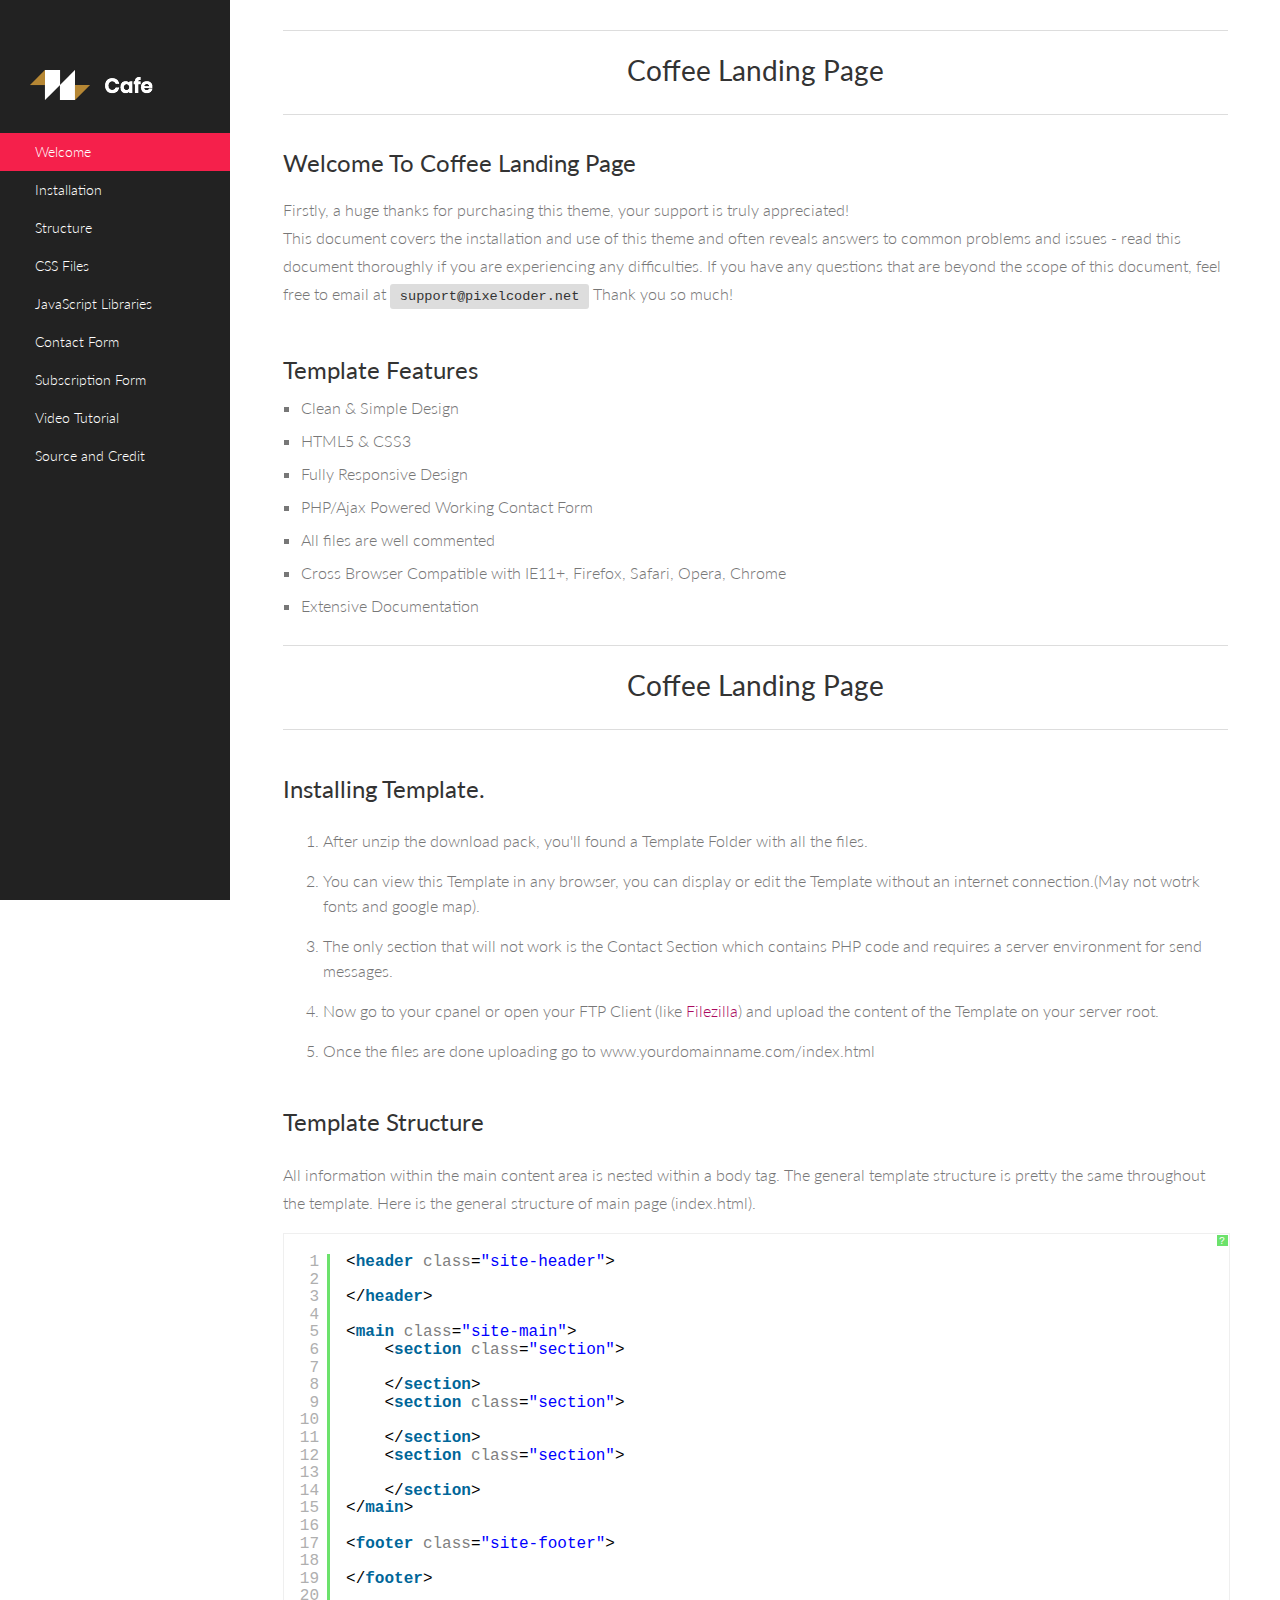
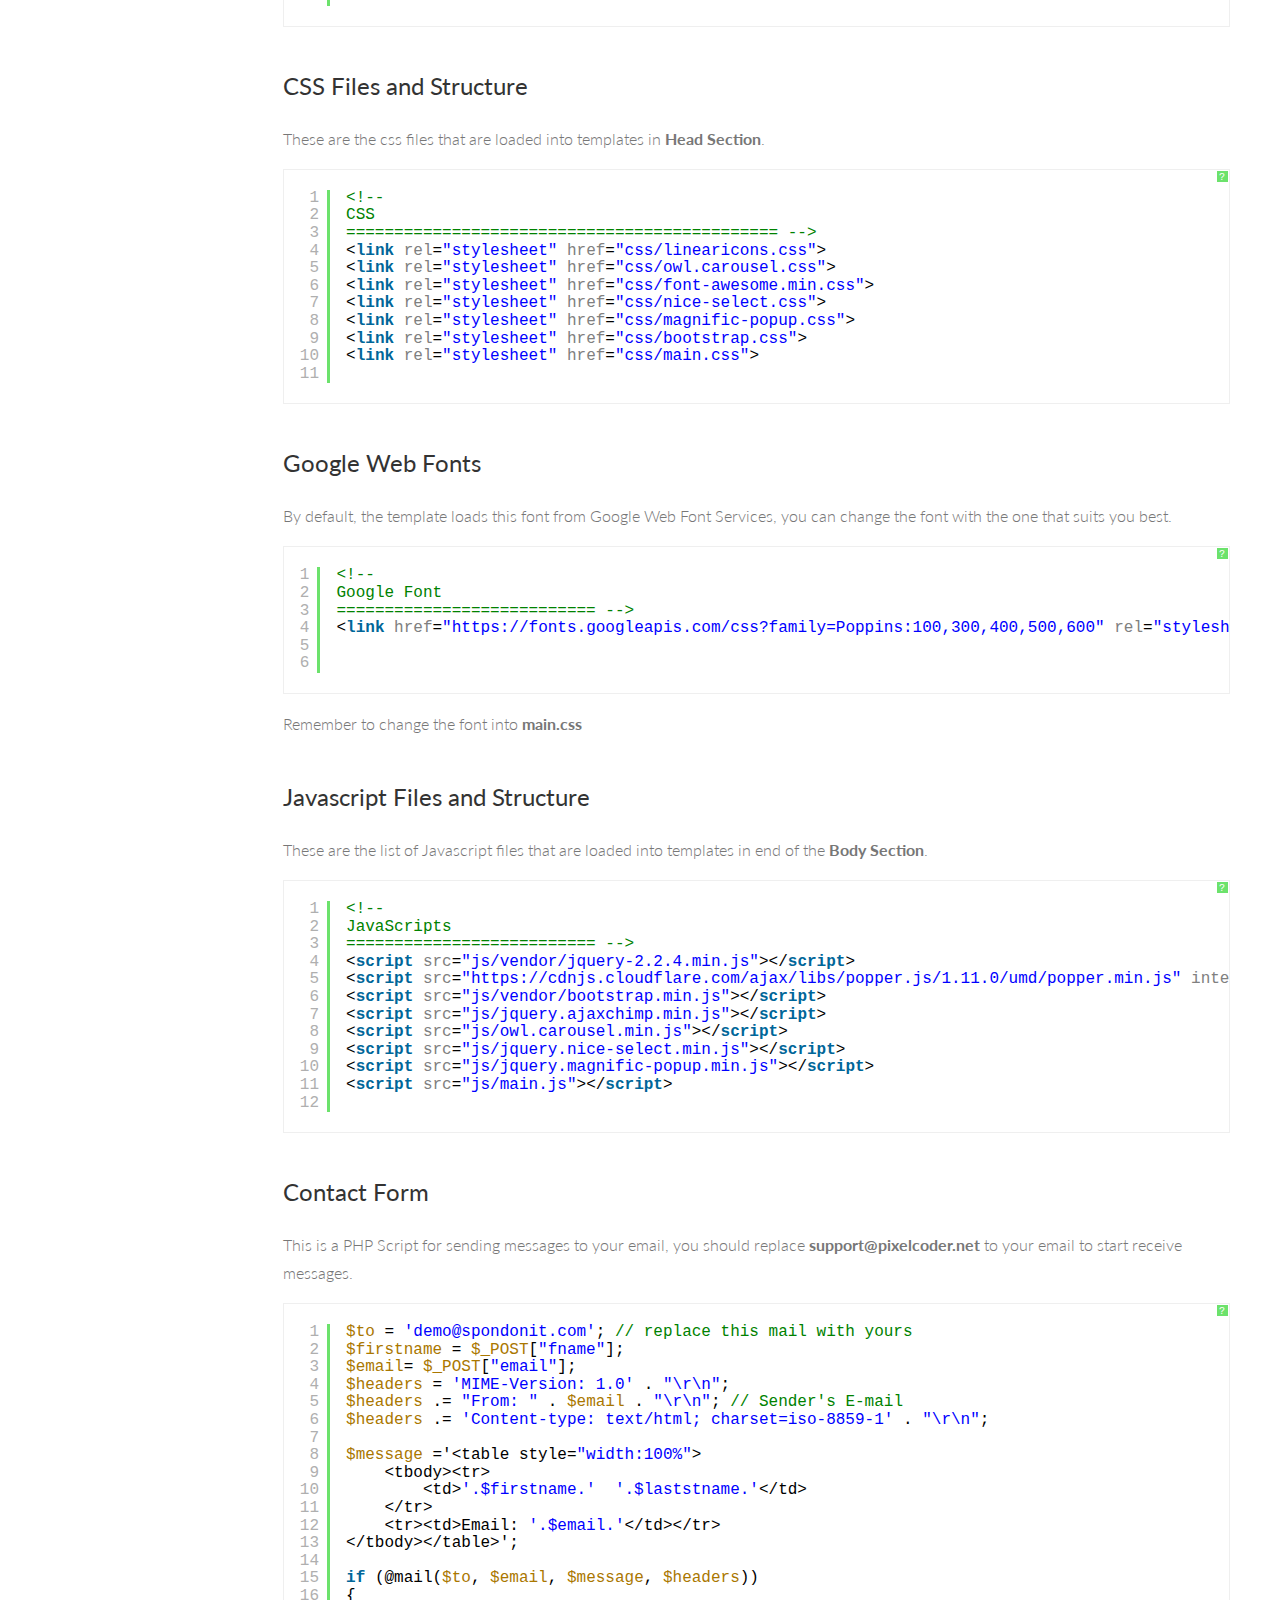
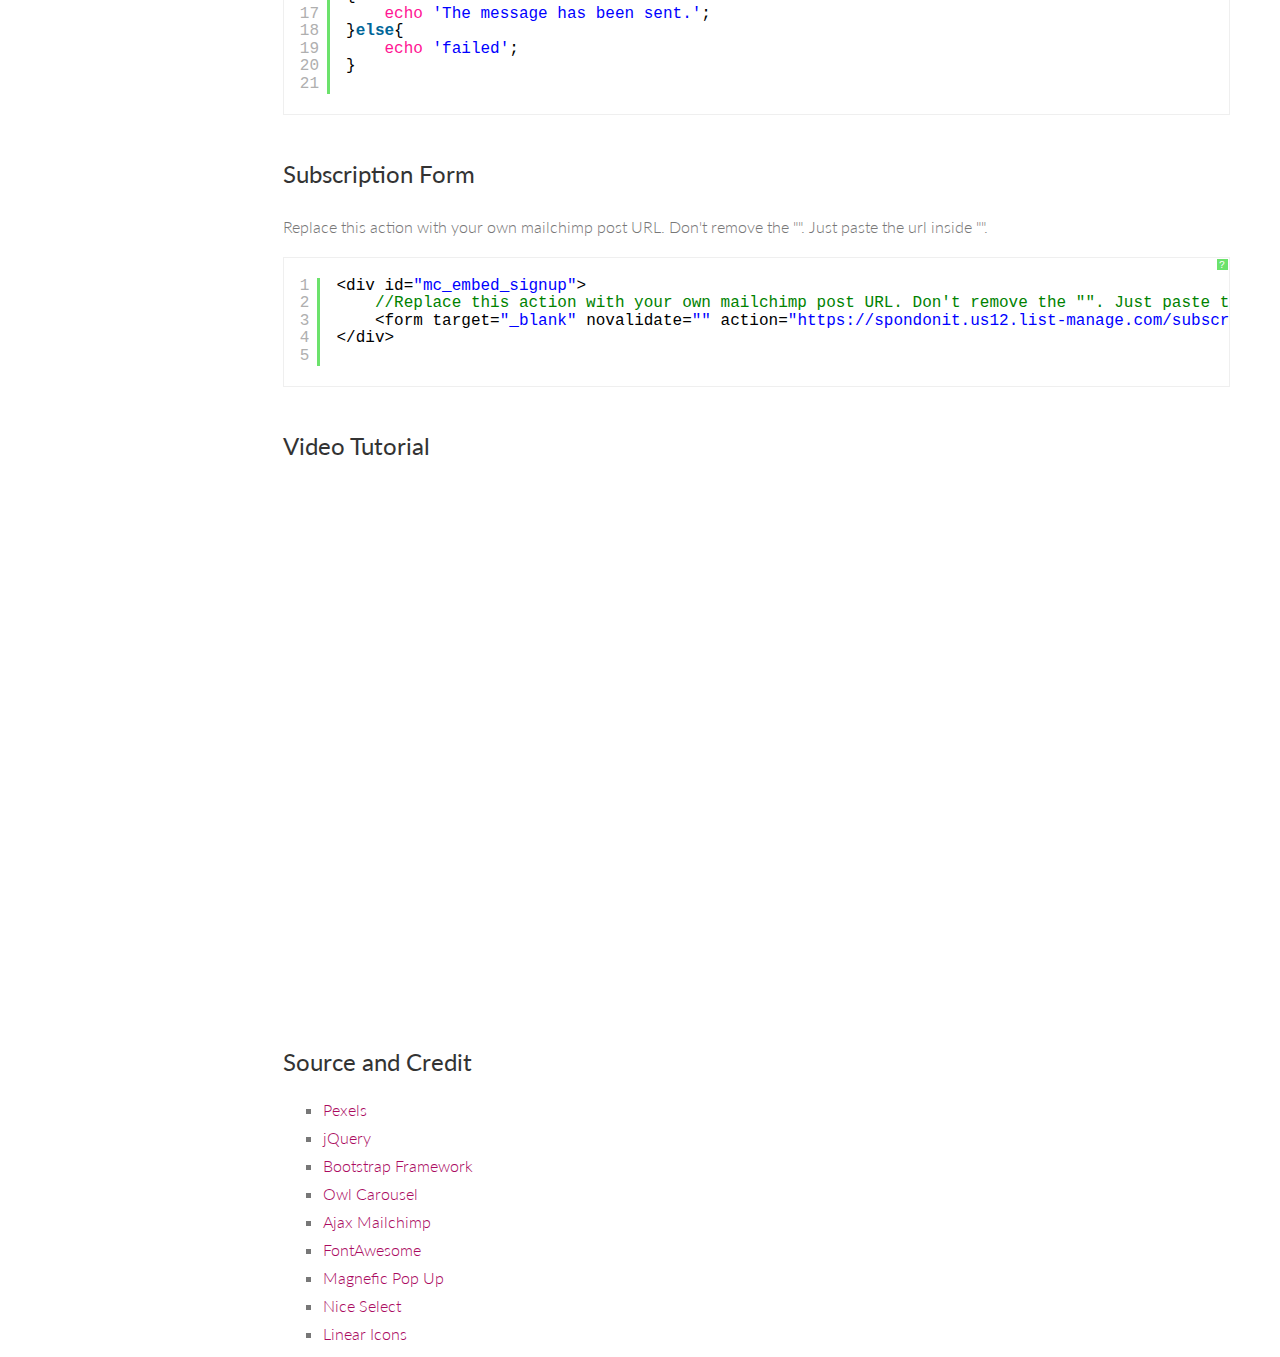
==== Coffee - Doc/index.html @ d0ec84c2 "first commit" ====
<!DOCTYPE html>
<!--[if lt IE 7]>      <html class="no-js lt-ie9 lt-ie8 lt-ie7"> <![endif]-->
<!--[if IE 7]>         <html class="no-js lt-ie9 lt-ie8"> <![endif]-->
<!--[if IE 8]>         <html class="no-js lt-ie9"> <![endif]-->
<!--[if gt IE 8]><!--> <html class="no-js"> <!--<![endif]-->
    <head>
        <meta charset="utf-8">
        <title>Coffee</title>
        <meta name="description" content="">
		<!-- Mobile Specific Meta -->
        <meta name="viewport" content="width=device-width, initial-scale=1">
        
        <!-- <link rel="shortcut icon" href="img/favicon.png"> -->
        
        <link href='http://fonts.googleapis.com/css?family=Lato:300,400,700' rel='stylesheet'>
        
        <!-- Syntax Highlighter -->
        <link rel="stylesheet" type="text/css" href="syntax-highlighter/styles/shCore.css" media="all">
        <link rel="stylesheet" type="text/css" href="syntax-highlighter/styles/shThemeDefault.css" media="all">
		
		<!-- Font Awesome CSS-->
        <link rel="stylesheet" href="css/font-awesome.min.css">
        <!-- Normalize/Reset CSS-->
		<link rel="stylesheet" href="css/normalize.min.css">
		<!-- Main CSS-->
        <link rel="stylesheet" href="css/main.css">
		
    </head>
	
    <body id="welcome">
    
        <aside class="left-sidebar">
            <div class="logo">
                <a href="#welcome">
                    <img src="img/logo.png" alt="">
                </a>
            </div>
            <nav class="left-nav">
                <ul id="nav">
                    <li class="current"><a href="#welcome">Welcome</a></li>
                    <li><a href="#installation">Installation</a></li>
                    <li><a href="#tmpl-structure">Structure</a></li>
                    <li><a href="#css-structure">CSS Files</a></li>
                    <li><a href="#javascript">JavaScript Libraries</a></li>
                    <li><a href="#contact-form">Contact Form</a></li>
                    <li><a href="#subscription-form">Subscription Form</a></li>
                    <li><a href="#video">Video Tutorial</a></li>
                    <li><a href="#credit">Source and Credit</a></li>
                </ul>
            </nav>
        </aside>
		
		<div id="main-wrapper">
		    <div class="main-content">
		        <section id="welcome">
		            <div class="content-header">
		                <h1>Coffee Landing Page</h1>
		            </div>
		            <div class="welcome">
                        
                        <h2 class="twenty">Welcome To Coffee Landing Page</h2>

                        <p>Firstly, a huge thanks for purchasing this theme, your support is truly appreciated!</p>

                        <p>This document covers the installation and use of this theme and often reveals answers to common problems and issues - read this document thoroughly if you are experiencing any difficulties. If you have any questions that are beyond the scope of this document, feel free to email at <code><a href="mailto:support@pixelcoder.net">support@pixelcoder.net</a></code> Thank you so much!</p>
		            </div>
		            
		            <div class="features">
		                <h2 class="twenty">Template Features</h2>
		                
		                <ul>
		                    <li>Clean &amp; Simple Design</li>
                            <li>HTML5 &amp; CSS3</li>
                            <li>Fully Responsive Design</li>
                            <li>PHP/Ajax Powered Working Contact Form</li>
                            <li>All files are well commented</li>
                            <li>Cross Browser Compatible with IE11+, Firefox, Safari, Opera, Chrome</li>
                            <li>Extensive Documentation</li>
		                </ul>
		            </div>

		        </section>
		        
		        <section id="installation">
                    <div class="content-header">
		                <h1>Coffee Landing Page</h1>
                    </div>
                    <h2 class="title">Installing Template.</h2>
                    
                    <div class="section-content">
                        <ol>
                            <li>After unzip the download pack, you'll found a Template Folder with all the files.</li>
                            <li>You can view this Template in any browser, you can display or edit the Template without an internet connection.(May not wotrk fonts and google map).</li>
                            <li>The only section that will not work is the Contact Section which contains PHP code and requires a server environment for send messages.</li>
                            <li>Now go to your cpanel or open your FTP Client (like <a target="_blank" href="https://filezilla-project.org/download.php">Filezilla</a>) and upload the content of the Template on your server root.</li>
                            <li>Once the files are done uploading go to www.yourdomainname.com/index.html</li>
                        </ol>
                    </div>
		            
		        </section>


		        <section id="tmpl-structure">
		            <h2 class="title">Template Structure</h2>
		            <p class="fifteen">All information within the main content area is nested within a body tag. The general template structure is pretty the same throughout the template. Here is the general structure of main page (index.html).</p>
		            <pre class="brush: html">
		                <header class="site-header">
		                	
		                </header>

		                <main class="site-main">
		                	<section class="section">
		                		
		                	</section>
		                	<section class="section">
		                		
		                	</section>
		                	<section class="section">
		                		
		                	</section>
		                </main>

		                <footer class="site-footer">
		                	
		                </footer>
		            </pre>
		        </section>


		        <section id="css-structure">
		            <h2 class="title">CSS Files and Structure</h2>
		            <p class="fifteen">These are the css files that are loaded into templates in <strong>Head Section</strong>.</p>
		            <pre class="brush: html">
		                <!--
						CSS
						============================================= -->
						<link rel="stylesheet" href="css/linearicons.css">
						<link rel="stylesheet" href="css/owl.carousel.css">
						<link rel="stylesheet" href="css/font-awesome.min.css">
						<link rel="stylesheet" href="css/nice-select.css">
						<link rel="stylesheet" href="css/magnific-popup.css">
						<link rel="stylesheet" href="css/bootstrap.css">
						<link rel="stylesheet" href="css/main.css">
					</pre>
		            
		            <h2 class="title">Google Web Fonts</h2>
		            
		            <p>By default, the template loads this font from Google Web Font Services, you can change the font with the one that suits you best.</p>
		            
		            <pre class="brush:html">		                
						<!--
						Google Font
						=========================== -->
		                <link href="https://fonts.googleapis.com/css?family=Poppins:100,300,400,500,600" rel="stylesheet"> 
		            </pre>
		            
		            <p class="twenty">Remember to change the font into <strong>main.css</strong></p>
		        </section>
		        
		        <section id="javascript">
		            <h2 class="title">Javascript Files and Structure</h2>
		            
		            <p class="fifteen">These are the list of Javascript files that are loaded into templates in end of the <strong>Body Section</strong>.
		            
		            <pre class="brush: html">
				        <!--
						JavaScripts
						========================== -->
						<script src="js/vendor/jquery-2.2.4.min.js"></script>
						<script src="https://cdnjs.cloudflare.com/ajax/libs/popper.js/1.11.0/umd/popper.min.js" integrity="sha384-b/U6ypiBEHpOf/4+1nzFpr53nxSS+GLCkfwBdFNTxtclqqenISfwAzpKaMNFNmj4" crossorigin="anonymous"></script>
						<script src="js/vendor/bootstrap.min.js"></script>
						<script src="js/jquery.ajaxchimp.min.js"></script>
						<script src="js/owl.carousel.min.js"></script>
						<script src="js/jquery.nice-select.min.js"></script>
						<script src="js/jquery.magnific-popup.min.js"></script>
						<script src="js/main.js"></script>
		            </pre>
		        </section>
		        
		        <section id="contact-form">
		            <h2 class="title"> Contact Form </h2>
		            <p>This is a PHP Script for sending messages to your email, you should replace <strong>support@pixelcoder.net</strong> to your email to start receive messages.</p>
		            <pre class="brush:php">
	                    $to = 'demo@spondonit.com'; // replace this mail with yours
					    $firstname = $_POST["fname"];
					    $email= $_POST["email"];
					    $headers = 'MIME-Version: 1.0' . "\r\n";
					    $headers .= "From: " . $email . "\r\n"; // Sender's E-mail
					    $headers .= 'Content-type: text/html; charset=iso-8859-1' . "\r\n";

					    $message ='<table style="width:100%">
					        <tr>
					            <td>'.$firstname.'  '.$laststname.'</td>
					        </tr>
					        <tr><td>Email: '.$email.'</td></tr>
					    </table>';

					    if (@mail($to, $email, $message, $headers))
					    {
					        echo 'The message has been sent.';
					    }else{
					        echo 'failed';
					    }
		            </pre>		            
		        </section>
		        <section id="subscription-form">
		            <h2 class="title"> Subscription Form </h2>
		            <p>Replace this action with your own mailchimp post URL. Don't remove the "". Just paste the url inside "".</p>
		            <pre class="brush: javascript">
				        <div id="mc_embed_signup">
				        	//Replace this action with your own mailchimp post URL. Don't remove the "". Just paste the url inside "".
				        	<form target="_blank" novalidate action="https://spondonit.us12.list-manage.com/subscribe/post?u=1462626880ade1ac87bd9c93a&id=92a4423d01" method="get" class="subscription relative d-flex justify-content-center"></form>
				        </div>
		            </pre>		            
		        </section>
		        <section id="video">
		        	<h2 class="title"> Video Tutorial </h2>
		        	<!-- 21:9 aspect ratio -->
					<div class="embed-responsive embed-responsive-21by9">
					  <iframe class="embed-responsive-item" width="100%" height="515" src="https://www.youtube.com/embed/i7_PRPLOxVE?rel=0&amp;controls=0&amp;showinfo=0" frameborder="0" allowfullscreen></iframe>
					</div>	            
		        </section>
		        <section id="credit">
		            <h2 class="title">Source and Credit</h2>		            
		            <div class="script-source">
		                <ul>
		                    <li><a target="_blank" href="http://www.pexels.com">Pexels</a></li>
		                    <li><a target="_blank" href="http://jquery.com/">jQuery</a></li>
		                    <li><a target="_blank" href="http://getbootstrap.com">Bootstrap Framework</a></li>
		                    <li><a target="_blank" href="http://www.owlgraphic.com/owlcarousel">Owl Carousel</a></li>
		                    <li><a target="_blank" href="https://github.com/iamMonzurul/jQuery-AJAX-MailChimp">Ajax Mailchimp</a></li>
		                    <li><a target="_blank" href="http://fontawesome.io/">FontAwesome</a></li>
		                    <li><a target="_blank" href="http://dimsemenov.com/plugins/magnific-popup/">Magnefic Pop Up</a></li>
		                    <li><a target="_blank" href="http://hernansartorio.com/jquery-nice-select/">Nice Select</a></li>
		                    <li><a target="_blank" href="https://linearicons.com/">Linear Icons</a></li>
		                </ul>
		            </div>
		        </section>
		    </div>
		</div>
		
		
		<!-- Essential JavaScript Libraries
		==============================================-->
        <script type="text/javascript" src="js/jquery-1.11.0.min.js"></script>
        <script type="text/javascript" src="js/jquery.nav.js"></script>
        <script type="text/javascript" src="syntax-highlighter/scripts/shCore.js"></script> 
        <script type="text/javascript" src="syntax-highlighter/scripts/shBrushXml.js"></script> 
        <script type="text/javascript" src="syntax-highlighter/scripts/shBrushCss.js"></script> 
        <script type="text/javascript" src="syntax-highlighter/scripts/shBrushJScript.js"></script> 
        <script type="text/javascript" src="syntax-highlighter/scripts/shBrushPhp.js"></script> 
        <script type="text/javascript">
            SyntaxHighlighter.all()
        </script>
        <script type="text/javascript" src="js/custom.js"></script>
		
    </body>
</html>
---- Coffee - Doc/syntax-highlighter/styles/shCore.css ----
/**
 * SyntaxHighlighter
 * http://alexgorbatchev.com/SyntaxHighlighter
 *
 * SyntaxHighlighter is donationware. If you are using it, please donate.
 * http://alexgorbatchev.com/SyntaxHighlighter/donate.html
 *
 * @version
 * 3.0.83 (July 02 2010)
 * 
 * @copyright
 * Copyright (C) 2004-2010 Alex Gorbatchev.
 *
 * @license
 * Dual licensed under the MIT and GPL licenses.
 */
.syntaxhighlighter a,
.syntaxhighlighter div,
.syntaxhighlighter code,
.syntaxhighlighter table,
.syntaxhighlighter table td,
.syntaxhighlighter table tr,
.syntaxhighlighter table tbody,
.syntaxhighlighter table thead,
.syntaxhighlighter table caption,
.syntaxhighlighter textarea {
  -moz-border-radius: 0 0 0 0 !important;
  -webkit-border-radius: 0 0 0 0 !important;
  background: none !important;
  border: 0 !important;
  bottom: auto !important;
  float: none !important;
  height: auto !important;
  left: auto !important;
  line-height: 1.1em !important;
  margin: 0 !important;
  outline: 0 !important;
  overflow: visible !important;
  padding: 0 !important;
  position: static !important;
  right: auto !important;
  text-align: left !important;
  top: auto !important;
  vertical-align: baseline !important;
  width: auto !important;
  box-sizing: content-box !important;
  font-family: "Consolas", "Bitstream Vera Sans Mono", "Courier New", Courier, monospace !important;
  font-weight: normal !important;
  font-style: normal !important;
  font-size: 1em !important;
  min-height: inherit !important;
  min-height: auto !important;
}

.syntaxhighlighter {
  width: 100% !important;
  margin: 1em 0 1em 0 !important;
  position: relative !important;
  overflow: auto !important;
  font-size: 1em !important;
}
.syntaxhighlighter.source {
  overflow: hidden !important;
}
.syntaxhighlighter .bold {
  font-weight: bold !important;
}
.syntaxhighlighter .italic {
  font-style: italic !important;
}
.syntaxhighlighter .line {
  white-space: pre !important;
}
.syntaxhighlighter table {
  width: 100% !important;
}
.syntaxhighlighter table caption {
  text-align: left !important;
  padding: .5em 0 0.5em 1em !important;
}
.syntaxhighlighter table td.code {
  width: 100% !important;
}
.syntaxhighlighter table td.code .container {
  position: relative !important;
}
.syntaxhighlighter table td.code .container textarea {
  box-sizing: border-box !important;
  position: absolute !important;
  left: 0 !important;
  top: 0 !important;
  width: 100% !important;
  height: 100% !important;
  border: none !important;
  background: white !important;
  padding-left: 1em !important;
  overflow: hidden !important;
  white-space: pre !important;
}
.syntaxhighlighter table td.gutter .line {
  text-align: right !important;
  padding: 0 0.5em 0 1em !important;
}
.syntaxhighlighter table td.code .line {
  padding: 0 1em !important;
}
.syntaxhighlighter.nogutter td.code .container textarea, .syntaxhighlighter.nogutter td.code .line {
  padding-left: 0em !important;
}
.syntaxhighlighter.show {
  display: block !important;
}
.syntaxhighlighter.collapsed table {
  display: none !important;
}
.syntaxhighlighter.collapsed .toolbar {
  padding: 0.1em 0.8em 0em 0.8em !important;
  font-size: 1em !important;
  position: static !important;
  width: auto !important;
  height: auto !important;
}
.syntaxhighlighter.collapsed .toolbar span {
  display: inline !important;
  margin-right: 1em !important;
}
.syntaxhighlighter.collapsed .toolbar span a {
  padding: 0 !important;
  display: none !important;
}
.syntaxhighlighter.collapsed .toolbar span a.expandSource {
  display: inline !important;
}
.syntaxhighlighter .toolbar {
  position: absolute !important;
  right: 1px !important;
  top: 1px !important;
  width: 11px !important;
  height: 11px !important;
  font-size: 10px !important;
  z-index: 10 !important;
}
.syntaxhighlighter .toolbar span.title {
  display: inline !important;
}
.syntaxhighlighter .toolbar a {
  display: block !important;
  text-align: center !important;
  text-decoration: none !important;
  padding-top: 1px !important;
}
.syntaxhighlighter .toolbar a.expandSource {
  display: none !important;
}
.syntaxhighlighter.ie {
  font-size: .9em !important;
  padding: 1px 0 1px 0 !important;
}
.syntaxhighlighter.ie .toolbar {
  line-height: 8px !important;
}
.syntaxhighlighter.ie .toolbar a {
  padding-top: 0px !important;
}
.syntaxhighlighter.printing .line.alt1 .content,
.syntaxhighlighter.printing .line.alt2 .content,
.syntaxhighlighter.printing .line.highlighted .number,
.syntaxhighlighter.printing .line.highlighted.alt1 .content,
.syntaxhighlighter.printing .line.highlighted.alt2 .content {
  background: none !important;
}
.syntaxhighlighter.printing .line .number {
  color: #bbbbbb !important;
}
.syntaxhighlighter.printing .line .content {
  color: black !important;
}
.syntaxhighlighter.printing .toolbar {
  display: none !important;
}
.syntaxhighlighter.printing a {
  text-decoration: none !important;
}
.syntaxhighlighter.printing .plain, .syntaxhighlighter.printing .plain a {
  color: black !important;
}
.syntaxhighlighter.printing .comments, .syntaxhighlighter.printing .comments a {
  color: #008200 !important;
}
.syntaxhighlighter.printing .string, .syntaxhighlighter.printing .string a {
  color: blue !important;
}
.syntaxhighlighter.printing .keyword {
  color: #006699 !important;
  font-weight: bold !important;
}
.syntaxhighlighter.printing .preprocessor {
  color: gray !important;
}
.syntaxhighlighter.printing .variable {
  color: #aa7700 !important;
}
.syntaxhighlighter.printing .value {
  color: #009900 !important;
}
.syntaxhighlighter.printing .functions {
  color: #ff1493 !important;
}
.syntaxhighlighter.printing .constants {
  color: #0066cc !important;
}
.syntaxhighlighter.printing .script {
  font-weight: bold !important;
}
.syntaxhighlighter.printing .color1, .syntaxhighlighter.printing .color1 a {
  color: gray !important;
}
.syntaxhighlighter.printing .color2, .syntaxhighlighter.printing .color2 a {
  color: #ff1493 !important;
}
.syntaxhighlighter.printing .color3, .syntaxhighlighter.printing .color3 a {
  color: red !important;
}
.syntaxhighlighter.printing .break, .syntaxhighlighter.printing .break a {
  color: black !important;
}
---- Coffee - Doc/syntax-highlighter/styles/shThemeDefault.css ----
/**
 * SyntaxHighlighter
 * http://alexgorbatchev.com/SyntaxHighlighter
 *
 * SyntaxHighlighter is donationware. If you are using it, please donate.
 * http://alexgorbatchev.com/SyntaxHighlighter/donate.html
 *
 * @version
 * 3.0.83 (July 02 2010)
 * 
 * @copyright
 * Copyright (C) 2004-2010 Alex Gorbatchev.
 *
 * @license
 * Dual licensed under the MIT and GPL licenses.
 */
.syntaxhighlighter {
  background-color: white !important;
  max-height:450px;
}
.syntaxhighlighter .line.alt1 {
  background-color: white !important;
}
.syntaxhighlighter .line.alt2 {
  background-color: white !important;
}
.syntaxhighlighter .line.highlighted.alt1, .syntaxhighlighter .line.highlighted.alt2 {
  background-color: #e0e0e0 !important;
}
.syntaxhighlighter .line.highlighted.number {
  color: black !important;
}
.syntaxhighlighter table caption {
  color: black !important;
}
.syntaxhighlighter .gutter {
  color: #afafaf !important;
}
.syntaxhighlighter .gutter .line {
  border-right: 3px solid #6ce26c !important;
}
.syntaxhighlighter .gutter .line.highlighted {
  background-color: #6ce26c !important;
  color: white !important;
}
.syntaxhighlighter.printing .line .content {
  border: none !important;
}
.syntaxhighlighter.collapsed {
  overflow: visible !important;
}
.syntaxhighlighter.collapsed .toolbar {
  color: blue !important;
  background: white !important;
  border: 1px solid #6ce26c !important;
}
.syntaxhighlighter.collapsed .toolbar a {
  color: blue !important;
}
.syntaxhighlighter.collapsed .toolbar a:hover {
  color: red !important;
}
.syntaxhighlighter .toolbar {
  color: white !important;
  background: #6ce26c !important;
  border: none !important;
}
.syntaxhighlighter .toolbar a {
  color: white !important;
}
.syntaxhighlighter .toolbar a:hover {
  color: black !important;
}
.syntaxhighlighter .plain, .syntaxhighlighter .plain a {
  color: black !important;
}
.syntaxhighlighter .comments, .syntaxhighlighter .comments a {
  color: #008200 !important;
}
.syntaxhighlighter .string, .syntaxhighlighter .string a {
  color: blue !important;
}
.syntaxhighlighter .keyword {
  color: #006699 !important;
}
.syntaxhighlighter .preprocessor {
  color: gray !important;
}
.syntaxhighlighter .variable {
  color: #aa7700 !important;
}
.syntaxhighlighter .value {
  color: #009900 !important;
}
.syntaxhighlighter .functions {
  color: #ff1493 !important;
}
.syntaxhighlighter .constants {
  color: #0066cc !important;
}
.syntaxhighlighter .script {
  font-weight: bold !important;
  color: #006699 !important;
  background-color: none !important;
}
.syntaxhighlighter .color1, .syntaxhighlighter .color1 a {
  color: gray !important;
}
.syntaxhighlighter .color2, .syntaxhighlighter .color2 a {
  color: #ff1493 !important;
}
.syntaxhighlighter .color3, .syntaxhighlighter .color3 a {
  color: red !important;
}

.syntaxhighlighter .keyword {
  font-weight: bold !important;
}
---- Coffee - Doc/css/main.css ----
body{
	background-color:#FFF;
    font-family: "Lato", sans-serif;
    font-weight: 300;
	font-size:16px;
	line-height:18px;
	color:#777;
}

p{
	margin:0;
}

a {
    color: #aa0a5f;
}

a, a:hover, a:focus{
	text-decoration: none;
	outline: 0;
}
h1, h2, h3,
h4, h5, h6 {
    color: #333;
	margin:0;
    font-weight: normal;
}

h1 { font-size: 28px;}
h2 { font-size: 24px;}
h3 { font-size: 18px;}
h5 { font-size: 16px;}
h6 { font-size: 14px;}

strong {
  letter-s;;Dacing: 1px;
}

code {
  background-color: #ddd;
  border-radius: 3px;
  color: #000;
  font-size: 85%;
  margin: 0;
  padding: 5px 10px;
}

code a {
    color: #333;
}

code a:hover {
    text-decoration: underline;
}

section p {
  line-height: 28px;
}

.clearfix:before,
.clearfix:after {
    content: " ";
    display: table;
}
.clearfix:after {
    clear: both;
}
.clearfix {
    *zoom: 1;
}

.tan {
  margin-bottom: 10px;
}

.fifteen{
    margin-bottom: 15px;
}

.twenty{
    margin-bottom: 20px;
}

.center {
    text-align: center;
}

.title {
    margin: 50px 0 30px;
}

.syntaxhighlighter {
    border: 1px solid #efefef;
    max-height: 100% !important;
    padding: 20px 0;
}


.main-content section {
  margin: 0 5%;
}


.left-sidebar {
    background-color: #222;
    float: left;
    min-height: 100%;
    position: fixed;
    width: 18%;
}

.logo {
    padding-bottom: 30px;
    padding-left: 30px;
    padding-top: 70px;
}

.left-nav ul {
    margin: 0;
    padding: 0;
    font-size: 14px;
}

.left-nav ul li a {
    color: #fff;
    display: block;
    padding: 10px 35px;
    -webkit-transition: all 0.3s ease-in 0s;
       -moz-transition: all 0.3s ease-in 0s;
        -ms-transition: all 0.3s ease-in 0s;
         -o-transition: all 0.3s ease-in 0s;
            transition: all 0.3s ease-in 0s;
}

.left-nav ul li a:hover, .left-nav ul li .current {
    background-color: #f5204b;
    color: #fff;
}


#main-wrapper {
    float: left;
    margin-left: 18%;
    width: 82%;
}

.content-header {
    border-bottom: 1px solid #ddd;
    border-top: 1px solid #ddd;
    margin-top: 30px;
    padding: 30px 0 35px;
    text-align: center;
}

.welcome {
    font-size: 16px;
    line-height: 26px;
    margin: 35px auto 0;
}

.features {
    margin-top: 50px;
}

.features ul li {
    list-style: square outside none;
    margin-bottom: 15px;
}

.features > ul {
    padding-left: 18px;
}

.author {
    border-bottom: 1px solid #ddd;
    border-top: 1px solid #ddd;
    margin-top: 50px;
    padding: 30px 0;
}

.author-info {
    font-size: 18px;
    line-height: 28px;
    margin: 0 auto;
    width: 50%;
}

.section-content {
    font-size: 16px;
    line-height: 25px;
}

.section-content li {
    margin-bottom: 15px;
}

.section-content a:hover {
    text-decoration: underline;
}

.script-source li {
    list-style: square outside none;
    margin-bottom: 10px;
}

#twitter-feed li,
#flickr li {
    line-height: 25px;
    margin-bottom: 10px;
}

#twitter-feed img {
    border: 1px solid #ddd;
    box-shadow: 2px 3px 3px #ddd;
    height: auto;
    margin-top: 10px;
    max-width: 100%;
}
---- Coffee - Doc/css/main.css ----
body{
	background-color:#FFF;
    font-family: "Lato", sans-serif;
    font-weight: 300;
	font-size:16px;
	line-height:18px;
	color:#777;
}

p{
	margin:0;
}

a {
    color: #aa0a5f;
}

a, a:hover, a:focus{
	text-decoration: none;
	outline: 0;
}
h1, h2, h3,
h4, h5, h6 {
    color: #333;
	margin:0;
    font-weight: normal;
}

h1 { font-size: 28px;}
h2 { font-size: 24px;}
h3 { font-size: 18px;}
h5 { font-size: 16px;}
h6 { font-size: 14px;}

strong {
  letter-s;;Dacing: 1px;
}

code {
  background-color: #ddd;
  border-radius: 3px;
  color: #000;
  font-size: 85%;
  margin: 0;
  padding: 5px 10px;
}

code a {
    color: #333;
}

code a:hover {
    text-decoration: underline;
}

section p {
  line-height: 28px;
}

.clearfix:before,
.clearfix:after {
    content: " ";
    display: table;
}
.clearfix:after {
    clear: both;
}
.clearfix {
    *zoom: 1;
}

.tan {
  margin-bottom: 10px;
}

.fifteen{
    margin-bottom: 15px;
}

.twenty{
    margin-bottom: 20px;
}

.center {
    text-align: center;
}

.title {
    margin: 50px 0 30px;
}

.syntaxhighlighter {
    border: 1px solid #efefef;
    max-height: 100% !important;
    padding: 20px 0;
}


.main-content section {
  margin: 0 5%;
}


.left-sidebar {
    background-color: #222;
    float: left;
    min-height: 100%;
    position: fixed;
    width: 18%;
}

.logo {
    padding-bottom: 30px;
    padding-left: 30px;
    padding-top: 70px;
}

.left-nav ul {
    margin: 0;
    padding: 0;
    font-size: 14px;
}

.left-nav ul li a {
    color: #fff;
    display: block;
    padding: 10px 35px;
    -webkit-transition: all 0.3s ease-in 0s;
       -moz-transition: all 0.3s ease-in 0s;
        -ms-transition: all 0.3s ease-in 0s;
         -o-transition: all 0.3s ease-in 0s;
            transition: all 0.3s ease-in 0s;
}

.left-nav ul li a:hover, .left-nav ul li .current {
    background-color: #f5204b;
    color: #fff;
}


#main-wrapper {
    float: left;
    margin-left: 18%;
    width: 82%;
}

.content-header {
    border-bottom: 1px solid #ddd;
    border-top: 1px solid #ddd;
    margin-top: 30px;
    padding: 30px 0 35px;
    text-align: center;
}

.welcome {
    font-size: 16px;
    line-height: 26px;
    margin: 35px auto 0;
}

.features {
    margin-top: 50px;
}

.features ul li {
    list-style: square outside none;
    margin-bottom: 15px;
}

.features > ul {
    padding-left: 18px;
}

.author {
    border-bottom: 1px solid #ddd;
    border-top: 1px solid #ddd;
    margin-top: 50px;
    padding: 30px 0;
}

.author-info {
    font-size: 18px;
    line-height: 28px;
    margin: 0 auto;
    width: 50%;
}

.section-content {
    font-size: 16px;
    line-height: 25px;
}

.section-content li {
    margin-bottom: 15px;
}

.section-content a:hover {
    text-decoration: underline;
}

.script-source li {
    list-style: square outside none;
    margin-bottom: 10px;
}

#twitter-feed li,
#flickr li {
    line-height: 25px;
    margin-bottom: 10px;
}

#twitter-feed img {
    border: 1px solid #ddd;
    box-shadow: 2px 3px 3px #ddd;
    height: auto;
    margin-top: 10px;
    max-width: 100%;
}
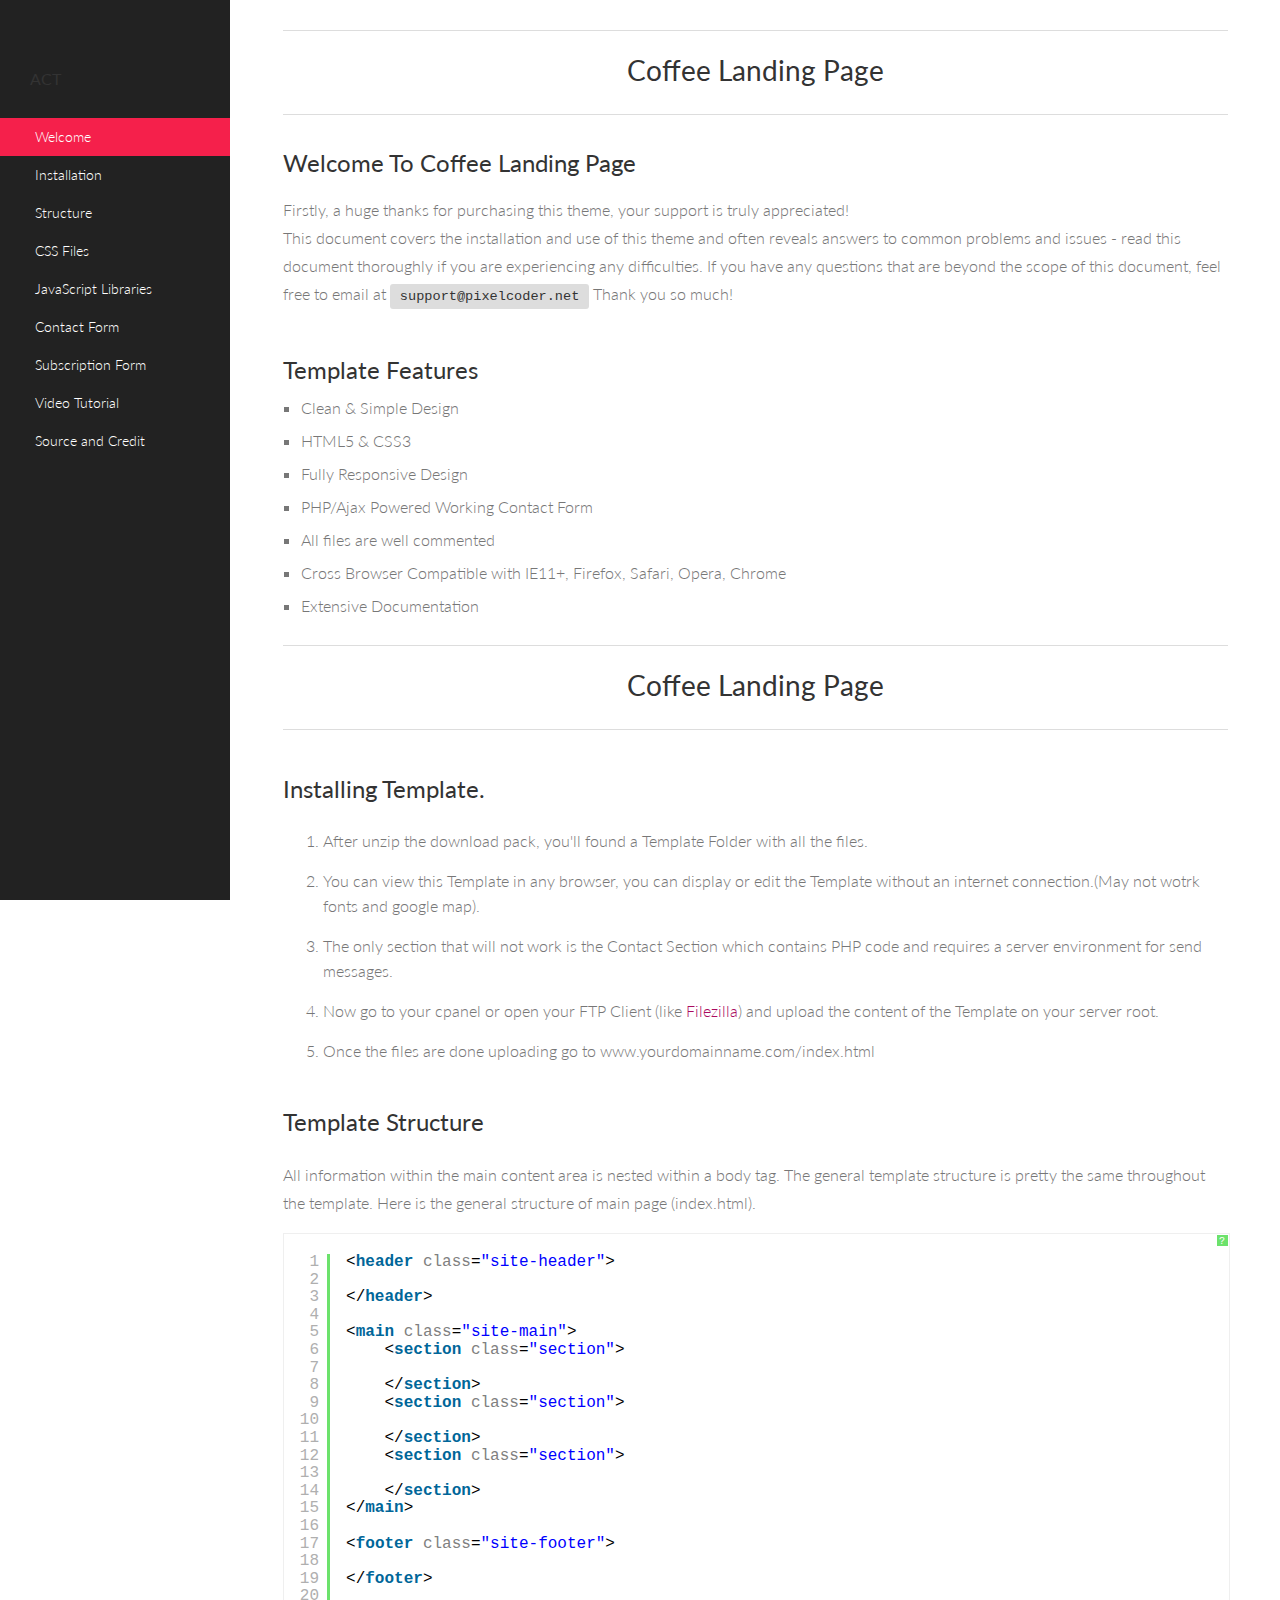
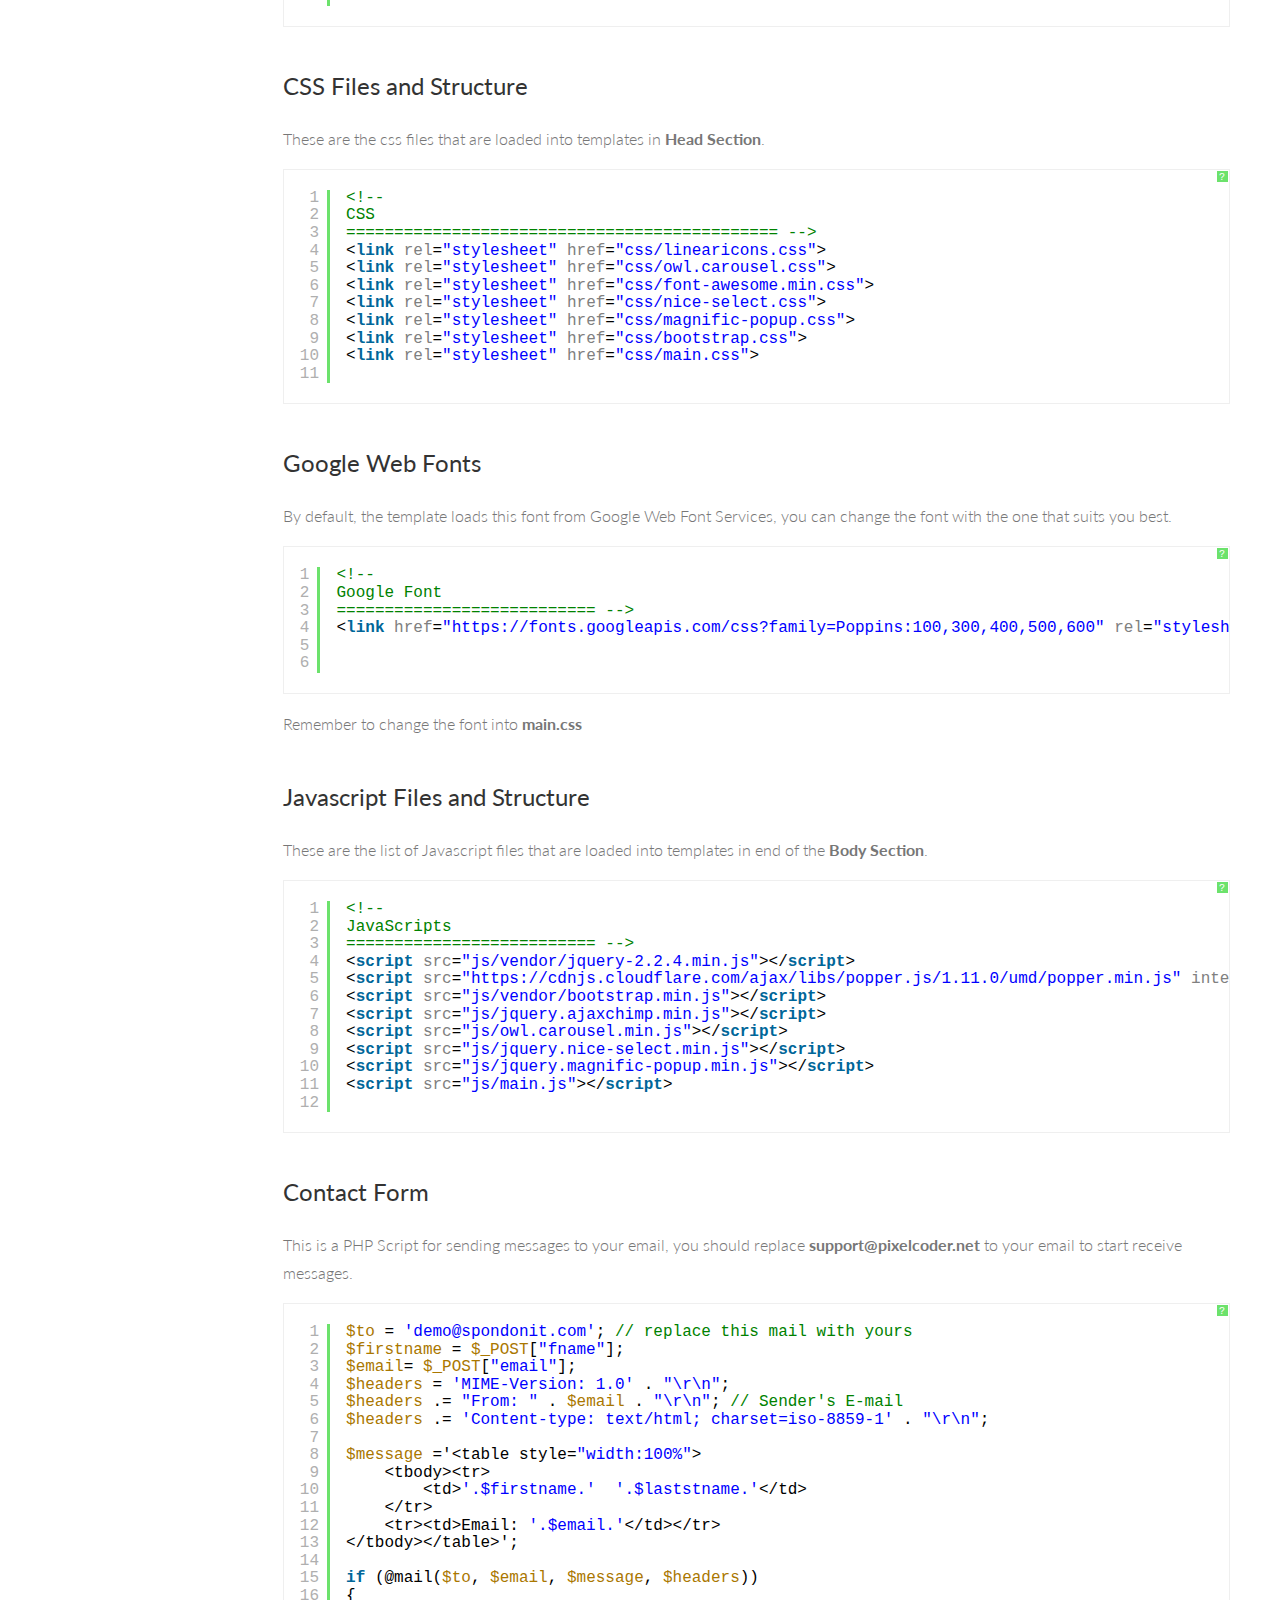
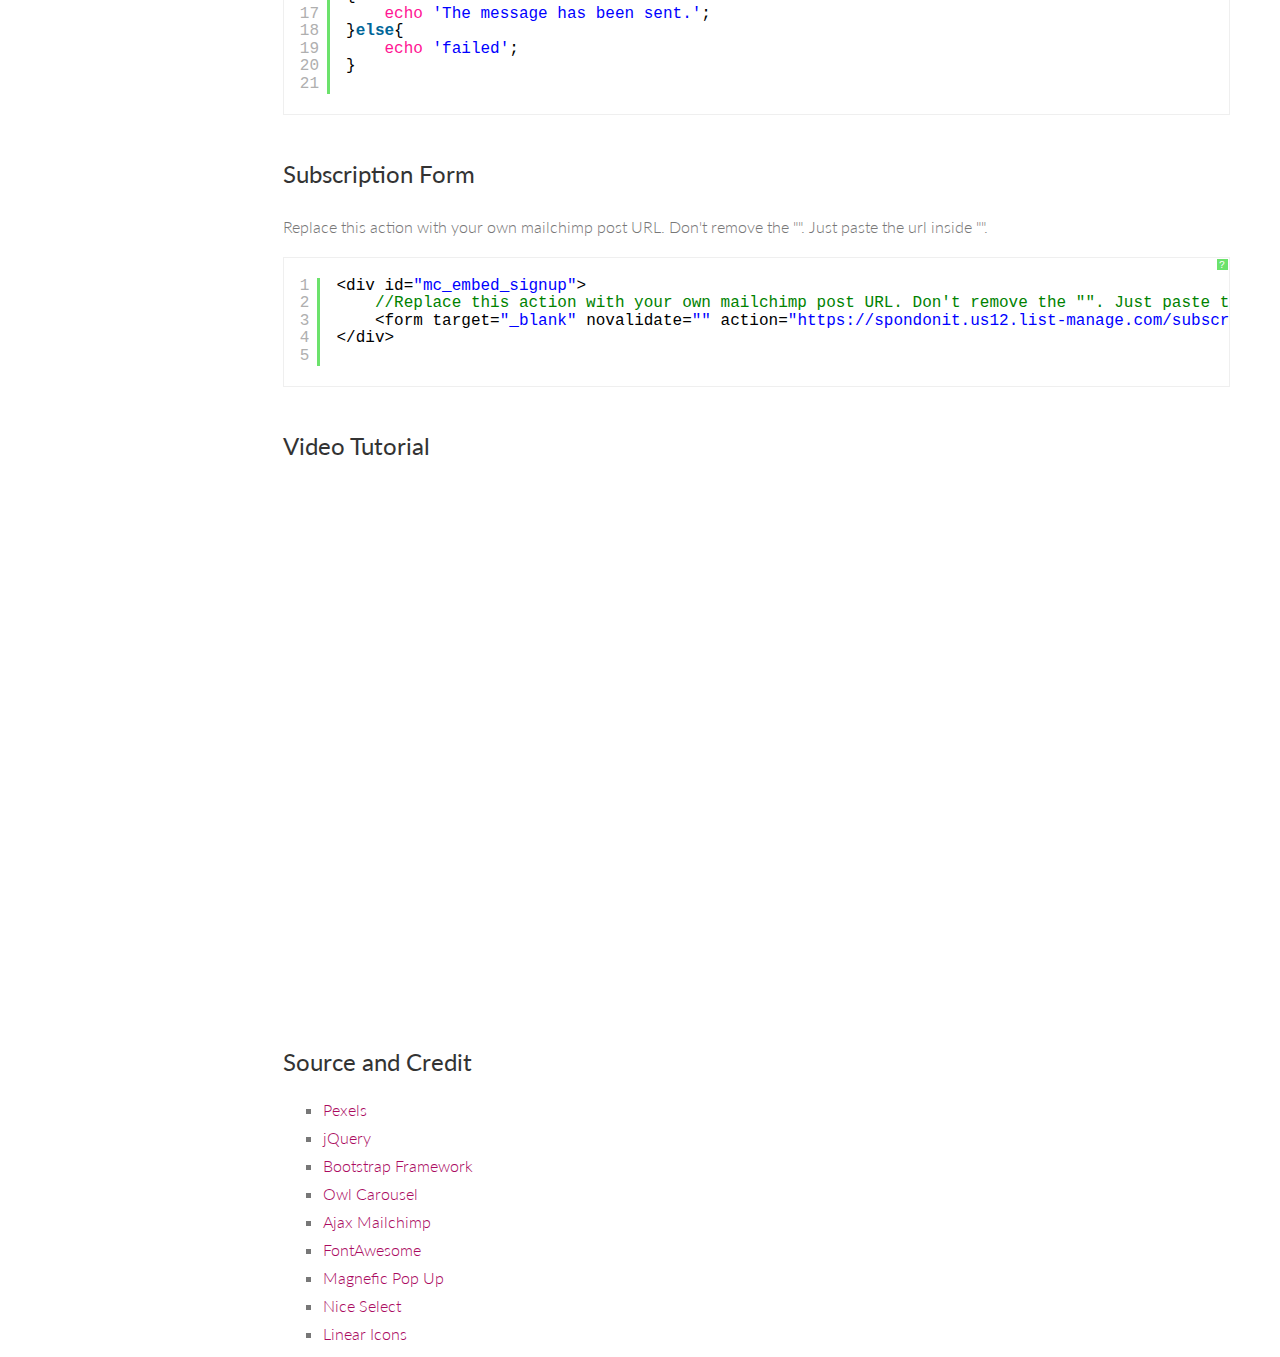
==== commit 3e0dc068: "Made changes" ====
--- a/Coffee - Doc/index.html
+++ b/Coffee - Doc/index.html
@@ -32,7 +32,8 @@
         <aside class="left-sidebar">
             <div class="logo">
                 <a href="#welcome">
-                    <img src="img/logo.png" alt="">
+                    <!-- <img src="img/logo.png" alt=""> -->
+					<h4>ACT</h4>
                 </a>
             </div>
             <nav class="left-nav">
